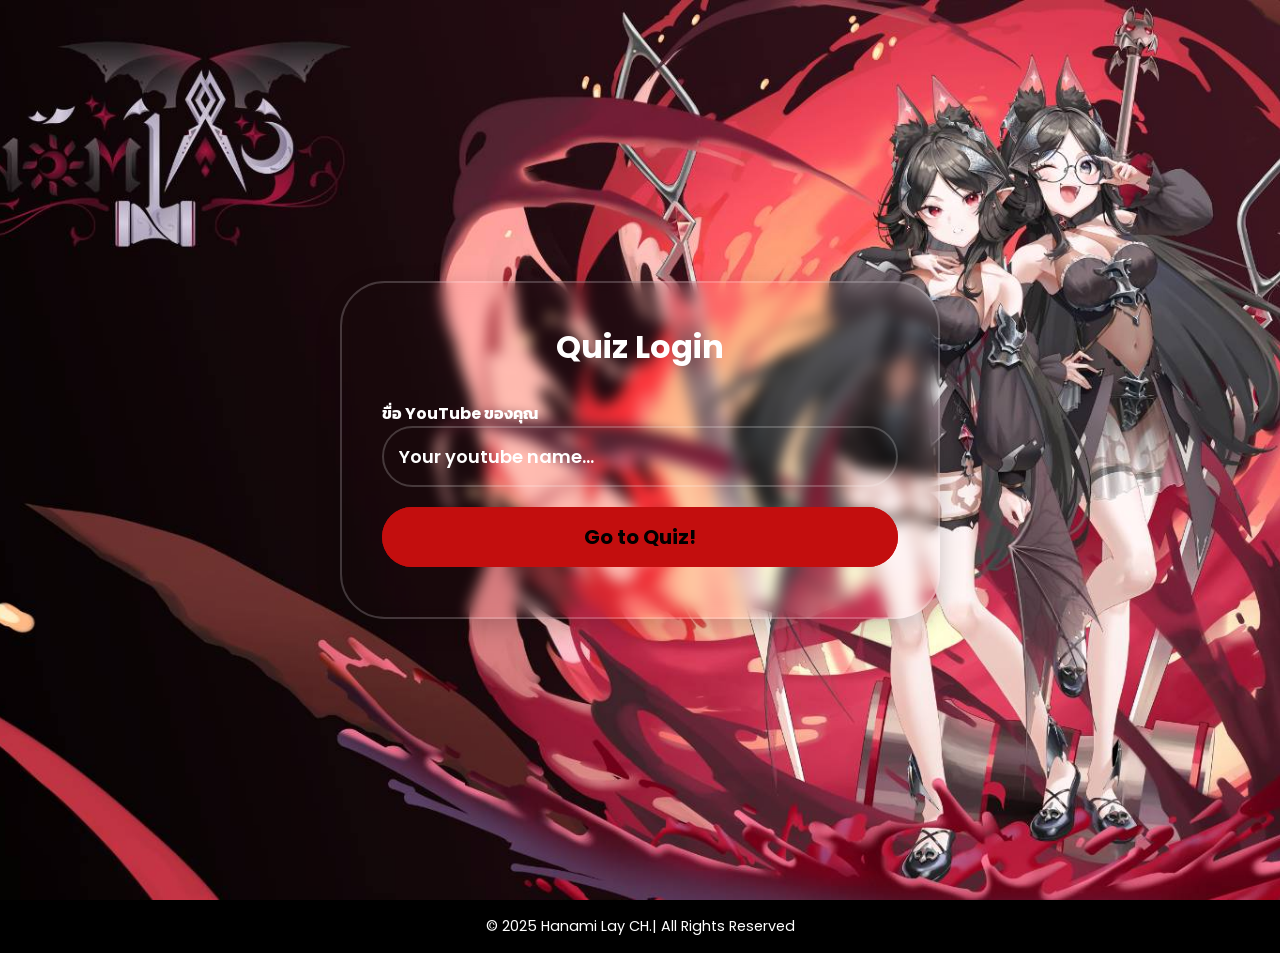
==== index.html @ 29fc3f54 "Add files via upload" ====
<!DOCTYPE html>
<html lang="en">
<head>
    <meta charset="UTF-8">
    <meta name="viewport" content="width=device-width, initial-scale=1.0">
    <title>Quiz Login</title>
    <link rel="stylesheet" href="First_style.css">
    
</head>
<body >
  <div id="hero" class="hero">
   <div class="container" id="Main-Login">
            <h1>Quiz Login</h1>
            <p>ขื่อ YouTube ของคุณ</p>
            <input type="text" id="name-youtube" placeholder="Your youtube name..."><br>
            <button onclick="GotoQuiz('Eh_HL.jpg')"> Go to Quiz!</button>
            <div id="Show-display" class="Show-box">
                <h2 id="panel"></h2>
            </div>
    </div>
    <div class="quiz-container hidden" id="Quiz-Con">
    <h1><span id="After-Yourname">------</span></h1>

    <div id="quiz">
      <h2 id="question" class="question"></h2>
      <div id="options" class="options"></div>
    </div>

    <div id="result" class="result hidden ">
      <h2>สรุปผลคะแนน</h2>
      <p id="score"></p>
      <a href="Main_page/indexmo.html"><button id="Congrad" class="Congrad btn">หน้าแรก</button></a>
      <a href="index.html"><button id="Retry" class="Retry btn">ไว้มาลองใหม่นะ!</button></a>
    </div>
  </div>
  </div>
 <footer>
    <p>© 2025 Hanami Lay CH.| All Rights Reserved</p>
  </footer> 
    <script src="Quiz_script.js"></script>
</body>
</html>
---- First_style.css ----
@import url('https://fonts.googleapis.com/css2?family=Kanit:ital,wght@0,100;0,200;0,300;0,400;0,500;0,600;0,700;0,800;0,900;1,100;1,200;1,300;1,400;1,500;1,600;1,700;1,800;1,900&family=Poppins:ital,wght@0,100;0,200;0,300;0,400;0,500;0,600;0,700;0,800;0,900;1,100;1,200;1,300;1,400;1,500;1,600;1,700;1,800;1,900&display=swap');

*{
    font-family: Poppins,kanit;
    box-sizing: border-box;
    margin: 0;
    padding: 0;
}
body{
    height: 100%;
    margin: 0;
}
.hero{
    display: flex;
    justify-content: center;
    align-items: center;
    flex-direction: column;
    background: url(Quiz_img.jpg) fixed no-repeat ;
    background-position: center;
    background-size: cover;
    color: #fff;
    min-height: 100vh;
    transition: background-image 3.5s ease-in-out;
}
.container{
    text-align: center;
    background: #fff transparent;
    backdrop-filter: blur(7px);
    box-shadow: 0 0 10px rgba(0, 0, 0,0.2);
    padding: 40px;
    border: 2px solid rgba(255, 250, 255, 0.2);
    border-radius: 45px;
    box-shadow: 0 8px 25px rgba(0,0,0,0.2);
    width: 90%;
    max-width: 600px;
    font-weight: bold;
    transition: background-color 4s ease-out;
    animation: Fade 0.9s ease-in-out ;
}
.container h1{
    color: #fff;
    margin-bottom: 30px;
}
.container p {
    text-align: left;
    margin: 0;
}
.container input{
    background: transparent;
    outline: none;
    width: 100%;
    font-size: large;
    margin-bottom: 20px;
    border-radius: 45px;
    color: #fff;
    padding: 15px 35px 15px 15px;
    border: 2px solid rgba(255, 255, 255, 0.2);
}

.container input::placeholder{
    color: #fff;
    font-weight: 600;
}
button{
    position: relative;
    width: 100%;
    background-color: #c30e0e;;
    color: rgb(0, 0, 0);
    font-size: 20px;
    font-weight: bold;
    margin-bottom: 10px;
    border-radius: 45px;
    padding-top: 15px;
    padding-bottom: 15px;
    border: none;
    text-decoration: none;
    transition: background-color 0.5s ease, color 0.4s ease;
    z-index: 0;
}
button::after{
  position: absolute;
  content: "";
  z-index: -1;
  width: 100%;
  height: 100%;
  left: 0;
  top: 0;
  background-color: #c30e0e;
  border-radius: 45px;
} 
button::before{
  content: "";
  background:linear-gradient(
    45deg,
    #FF0000,#FF7300,#FFFB00,#48FF00,
    #00FFD5,#002BFF,#FF00C8,#FF0000
    );
    position: absolute;
    top: -2px;
    left: -2px;
    background-size: 600%;
    z-index: -1;
    width: calc(100% + 4px);
    height: calc(100% + 4px);
    filter: blur(8px);
    animation: glowing 20s linear infinite;
    transition: opacity 0.3s ease-in-out;
    border-radius: 30px;
    opacity: 0;
}
@keyframes glowing {
  0% {background-position: 0 0;}
  50% {background-position: 400% 0;}
  100% {background-position: 0 0;}
}
button:hover::before {
  opacity: 1;
}
button:hover::after{
    background-color: rgb(0, 0, 0);
}
.container button:hover{
     background-color: rgb(0, 0, 0);
     color: white;
     cursor: pointer;
}
button:active::after{
    background: transparent;
}
button a{
    text-decoration: none;
    color: #fff;
}
/* .Show-box{
    width: 100%;
    background-color: rgb(247, 138, 138);
    color: red;
    margin-bottom: 10px;
    border-radius: 8px;
    padding-top: 0.25px;
    padding-bottom: 0.25px;
    border: 0px ;
} */
.error {
    color: rgb(160, 5, 5);
    background-color: rgba(250, 143, 143, 0.7);
    border: solid 1px rgb(128, 54, 54);
    border-radius: 45px;
    padding: 15px 35px 15px 15px;
    font-weight: 100;
    transition: background-color 0.5s ease, color 0.5s ease; 
}
.success {
    color: rgb(42, 110, 42);
    background-color: rgba(180, 206, 178, 0.7);
    border: solid 1px rgb(71, 119, 71);
    border-radius: 45px;
    padding: 15px 35px 15px 15px;
    font-weight: 100;
    transition: background-color 0.8s ease, color 0.8s ease;
}
/* .Show-success{
    background-color: rgb(143, 243, 168);
    color: rgb(1, 32, 1);
    width: 100%;
    margin-bottom: 10px;
    border-radius: 8px;
    padding-top: 0.25px;
    padding-bottom: 0.25px;
    border: 0px ;
} */
 /* ------------ Quiz ----------------- */
 .quiz-container{
    text-align: center;
    background: #fff transparent;
    backdrop-filter: blur(7px);
    box-shadow: 0 0 10px rgba(0, 0, 0,0.2);
    padding: 40px;
    border: 2px solid rgba(255, 250, 255, 0.2);
    border-radius: 45px;
    box-shadow: 0 8px 25px rgba(0,0,0,0.2);
    width: 90%;
    margin-top: 50px;
    max-width: 700px;
    font-weight: bold;
    animation: Fade2 0.9s ease-in-out ;
}
@keyframes Fade {
  0% { 
    opacity: 0 ;
    transform: translateY(40%);
  }
  50%  
  { 
    opacity: 0.5;
  }
  100% { 
    opacity: 1;
    transform: translateY(0%);
  }
    }
@keyframes Fade2 {
  0% { 
    opacity: 0 ;
    transform: translateY(8%);
  }
  50%  
  { 
    opacity: 0.5;
  }
  100% { 
    opacity: 1;
    transform: translateY(0%);
  }
    }
.quiz-container h2{
    background-color: rgba(255, 174, 174, 0.4) ;
    border-radius: 45px;
    color: rgb(94, 3, 3);
    padding: 15px;
    margin: 15px;
}
.quiz-container .btn:hover{
    color: #ffffff;
}
.quiz-container .btn:hover::after{
    background-color: rgb(31, 0, 0);
}
.result p{
    margin-bottom: 15px;
    font-size: 20px;
}
.hidden {
  display: none;
}
footer {
  text-align: center;
  padding: 1rem;
  color: #fff;
  background: #000000;
  font-size: 0.9rem;
  /* position: fixed; */
}
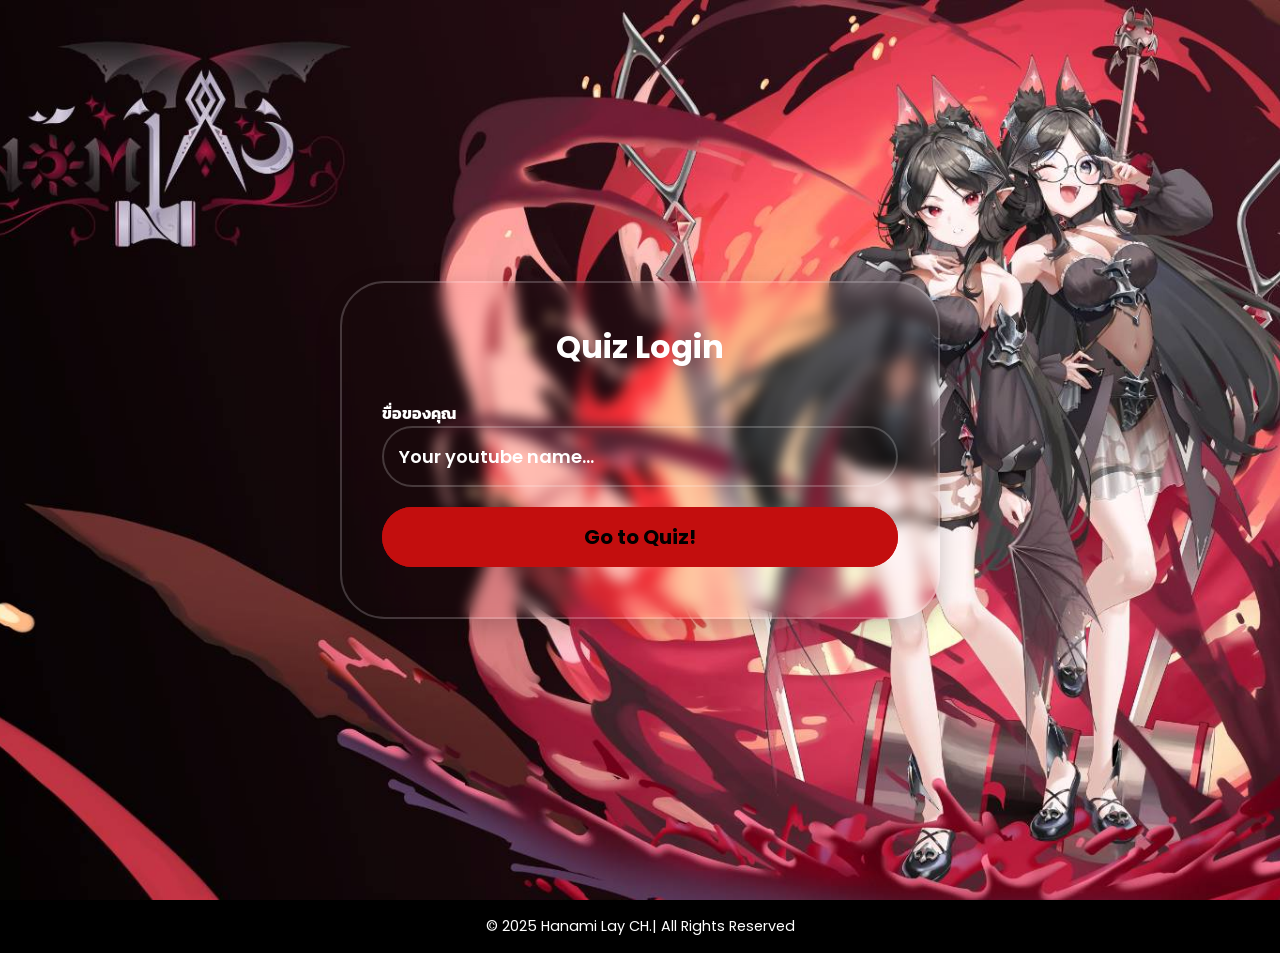
==== commit 3d175afa: "Update website" ====
--- a/index.html
+++ b/index.html
@@ -11,7 +11,7 @@
   <div id="hero" class="hero">
    <div class="container" id="Main-Login">
             <h1>Quiz Login</h1>
-            <p>ขื่อ YouTube ของคุณ</p>
+            <p>ขื่อของคุณ</p>
             <input type="text" id="name-youtube" placeholder="Your youtube name..."><br>
             <button onclick="GotoQuiz('Eh_HL.jpg')"> Go to Quiz!</button>
             <div id="Show-display" class="Show-box">
